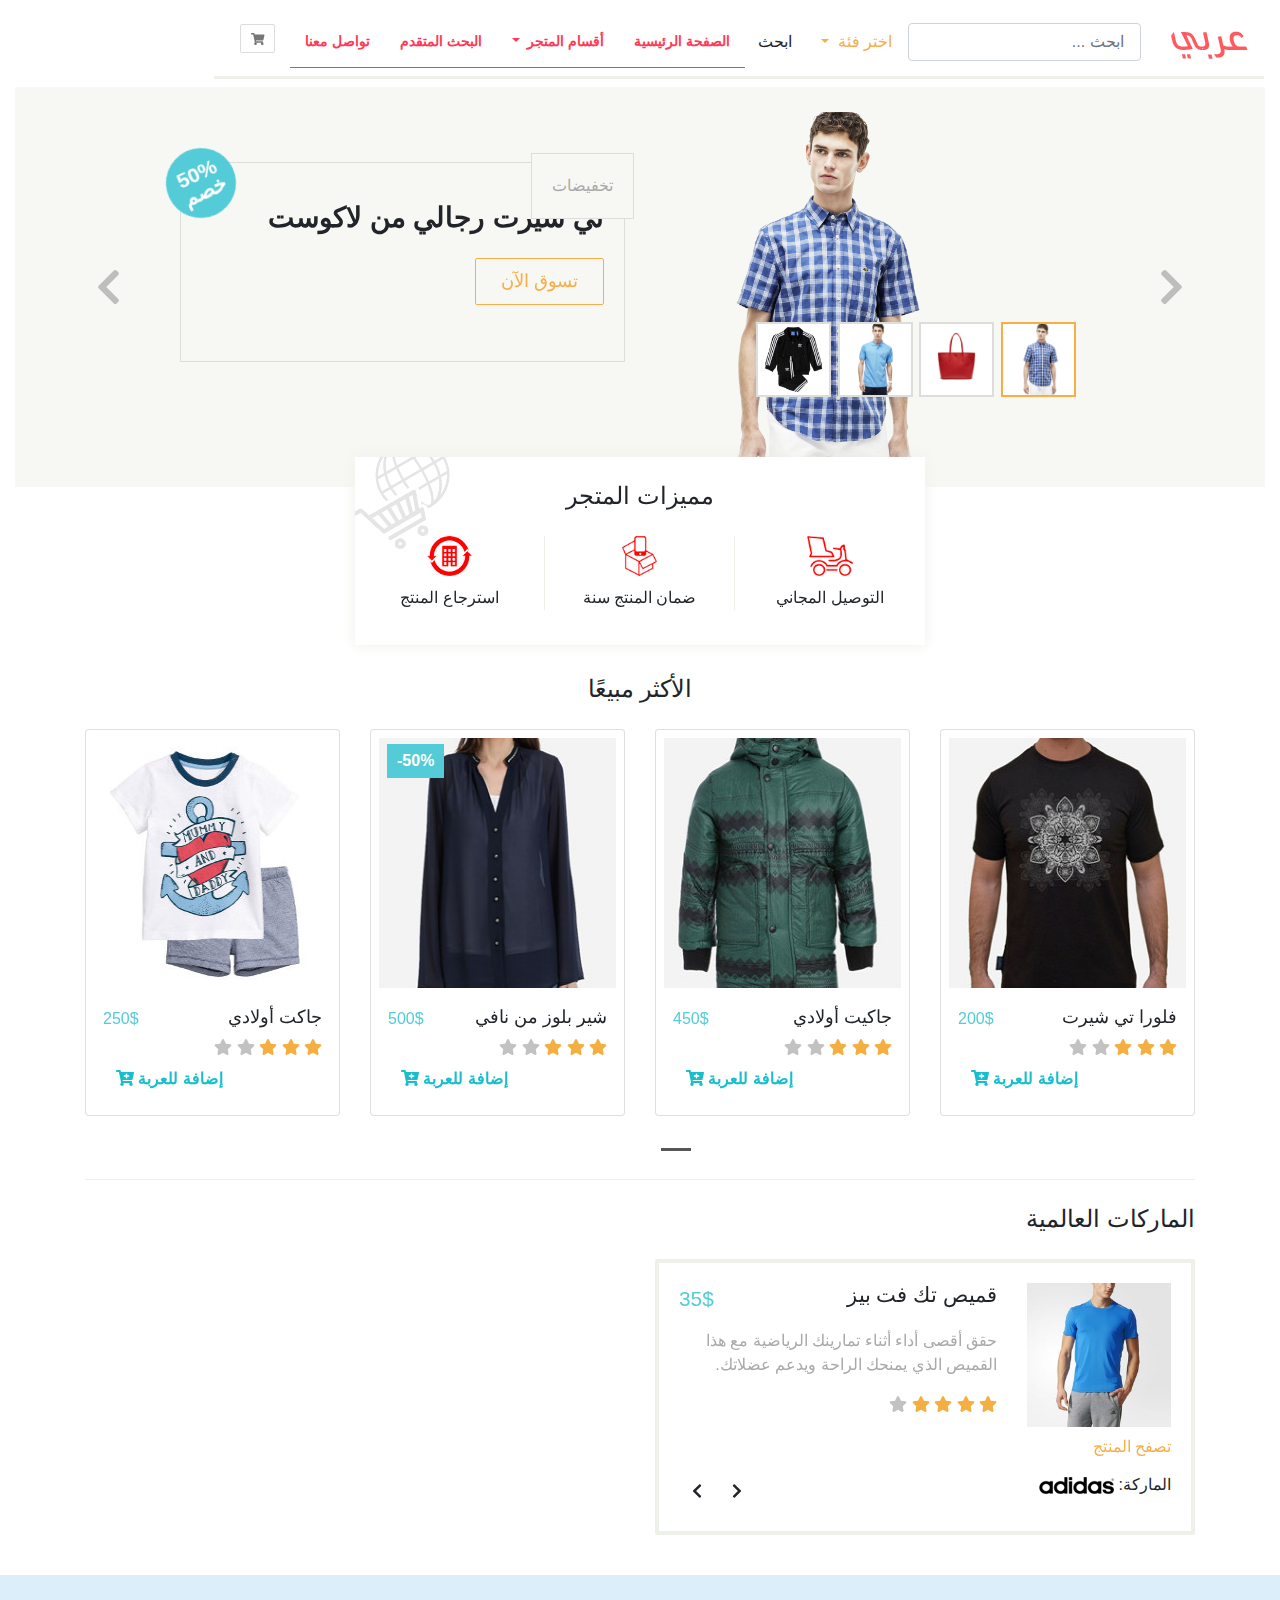
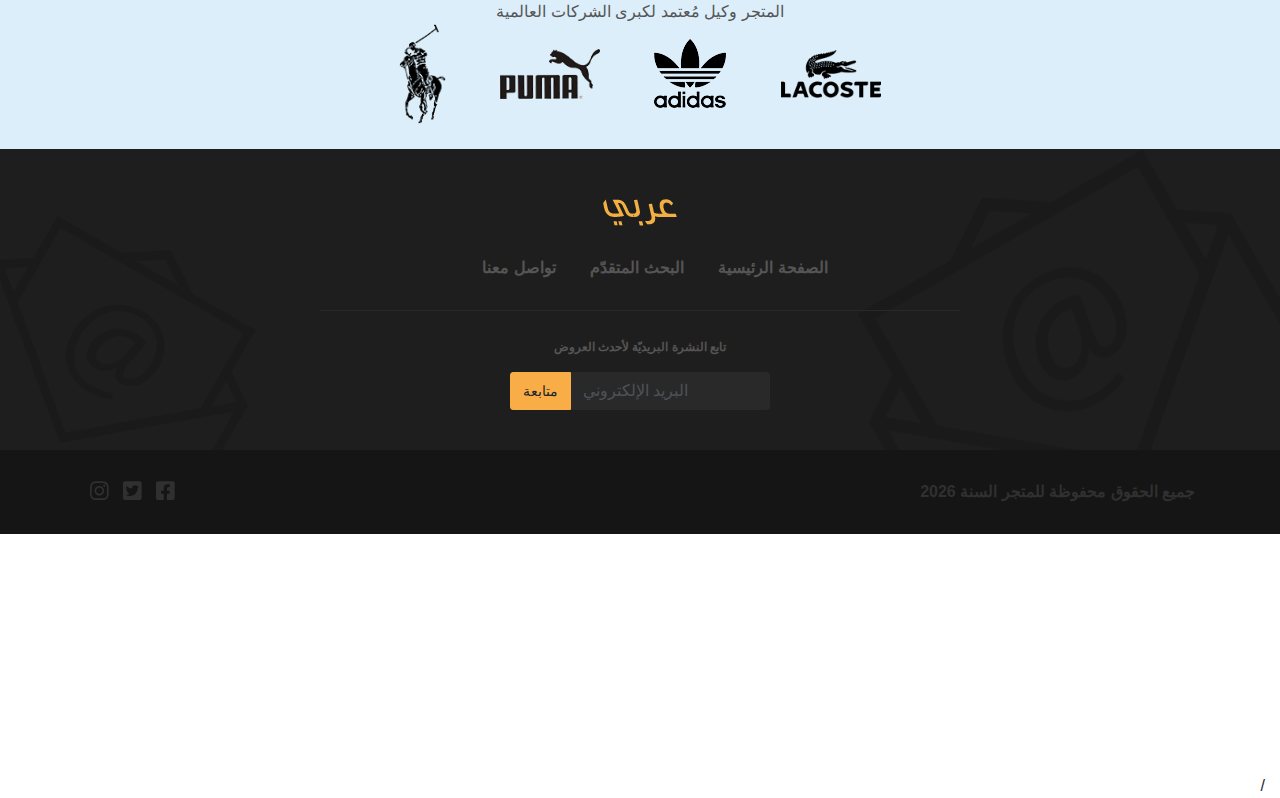
==== index.html @ b1d49c42 "first commit" ====
<!DOCTYPE html>
<html lang="ar" dir="rtl">

<head>
    <meta charset="UTF-8">
    <meta http-equiv="X-UA-Compatible" content="IE=edge">
    <meta name="viewport" content="width=device-width, initial-scale=1.0">
    <title> متجر عربي </title>

    <script type="text/html" rc="{require('index.js')}">
    </script>
<link href="css/style.css" rel="stylesheet"></head>

<body>

    <div class="container-fluid">
        <!--الشريط العلوي-->
        <div class="row">
            <div class="navbar">
                <nav class="navbar custom-navbar navbar-expand-lg ">
                    <div class="container">
                        <div class="navbar-header">
                            <button class="navbar-toggler btn btn-icon collapsed" data-toggle="collapse" data-target="#navbar-collapsed-menu">
                                 <i class=" fas fa-bars"></i>
                            </button>

                            <a href="./checkout.html" class="navbar-toggler btn btn-icon">
                                <i class="fas fa-shopping-cart"></i>
                            </a>

                            <a href="." class="navbar-brand">
                                <img src="images/logo.png" alt=" متجر عربي">
                            </a>
                        </div>

                        <form class="form-inline">
                            <input type="search" class="form-control custom-form-control" placeholder=" ابحث ... ">
                            <div class="dropdown categories">
                                <a href="# " class="nav-link dropdown-toggle custom-btn" id="navbarDropdown" role="button" data-toggle="dropdown" aria-expanded="false">
                             اختر فئة 
                            </a>
                                <ul class="dropdown-menu custom-dropdown-menu dropdown-menu-right">
                                    <li>
                                        <div class="checkbox">
                                            <label>
                                         <input  type="checkbox" class="search-category" value="men">
                                         رجالي 
                                        </label>
                                        </div>
                                    </li>

                                    <li>
                                        <div class="checkbox">
                                            <label>
                                         <input  type="checkbox" class="search-category" value="women">
                                         نسائي
                                        </label>
                                        </div>
                                    </li>

                                    <li>
                                        <div class="checkbox">
                                            <label>
                                         <input  type="checkbox" class="search-category" value="kids">
                                         أطفال 
                                        </label>
                                        </div>
                                    </li>

                                </ul>
                            </div>

                            <button type="submit" class="btn">
                               ابحث 
                            </button>

                        </form>

                        <div class="collapse navbar-collapse" id="navbar-collapsed-menu">
                            <ul class="navbar-nav mr-auto">
                                <li class="nav-item active">
                                    <a href="#" class="nav-link">الصفحة الرئيسية</a>
                                </li>

                                <li class="nav-item dropdown  dropdown-menu-right">
                                    <a href="#" class="nav-link dropdown-toggle" id="navbarDropdown" role="button" data-toggle="dropdown" aria-expanded="false">أقسام المتجر </a>

                                    <ul class="dropdown-menu custom-dropdown-menu dropdown-menu-right">
                                        <li>
                                            <a href="#" class="dropdown-item">رجالي</a>
                                        </li>
                                        <li>
                                            <a href="#" class="dropdown-item">نسائي</a>
                                        </li>
                                        <li>
                                            <a href="#" class="dropdown-item">أطفال</a>
                                        </li>
                                    </ul>

                                </li>

                                <li class="nav-item">
                                    <a href="search.html" class="nav-link"> البحث المتقدم</a>
                                </li>

                                <li class="nav-item">
                                    <a href="contact.html" class="nav-link"> تواصل معنا</a>
                                </li>

                                <li class="d-none d-lg-block">
                                    <a href="checkout.html" id="btn-shoppingcart" class="btn custom-btn btn-icon" title="عربة الشراء" data-toggle="tooltip" data-placement="bottom">
                                        <i class="fas fa-shopping-cart"></i>
                                    </a>
                                </li>

                            </ul>
                        </div>

                    </div>
                </nav>
            </div>
        </div>
        <!--  نهاية الشريط العلوي-->

        <!--المنتجات المميزة -->
        <div class="row">
            <div class="div col-12">
                <!--الصور المتبدلة-->
                <div id="carousel-featured" class="carousel slide" data-ride="carousel">
                    <div class="carousel-inner">
                        <div class="carousel-item active">
                            <div class="container">
                                <div class="row">
                                    <div class="col-12 col-md-4 offset-lg-2 text-center">
                                        <img src="images/lacoste_1.png" alt="تي شيرت رجالي من لاكوست">
                                    </div>

                                    <div class="col-12 col-lg-5  col-md-8">
                                        <div class="product-details">

                                            <div class="sale large">
                                                50%
                                                <span>خصم</span>
                                            </div>

                                            <div class="product-category"> تخفيضات </div>
                                            <h1> تي شيرت رجالي من لاكوست </h1>
                                            <a href="product.html" class="btn btn-lg custom-btn-primary"> تسوق الآن</a>
                                        </div>
                                    </div>

                                </div>
                            </div>
                        </div>

                        <div class="carousel-item">
                            <div class="container">
                                <div class="row">
                                    <div class="col-12 col-md-4 offset-lg-2 text-center">
                                        <img src="images/lacoste_2.png" alt="حقيبة شانتاكو نسائية">
                                    </div>

                                    <div class=" col-12 col-lg-5  col-md-8">
                                        <div class="product-details ">

                                            <div class="sale large">
                                                50%
                                                <span>خصم</span>
                                            </div>

                                            <div class="product-category "> نسائية </div>
                                            <h1> حقيبة شانتاكو نسائية </h1>
                                            <a href="product.html" class="btn btn-lg custom-btn-primary"> تسوق الآن</a>
                                        </div>
                                    </div>
                                </div>
                            </div>

                        </div>

                        <div class="carousel-item">
                            <div class="container">
                                <div class="row">
                                    <div class="col-12 col-md-4 offset-lg-2 text-center">
                                        <img src="images/lacoste_3.png" alt="تي شيرت بولو ">
                                    </div>

                                    <div class=" col-12 col-lg-5 col-md-8">
                                        <div class="product-details ">

                                            <div class="sale large">
                                                50%
                                                <span>خصم</span>
                                            </div>

                                            <div class="product-category "> الأكثر مبيعاً</div>
                                            <h1>تي شيرت بولو</h1>
                                            <a href="product.html" class="btn btn-lg custom-btn-primary"> تسوق الآن</a>
                                        </div>
                                    </div>
                                </div>
                            </div>
                        </div>

                        <div class="carousel-item">
                            <div class="container ">
                                <div class="row ">
                                    <div class="col-12 col-md-4 offset-lg-2 text-center ">
                                        <img src="images/adidas_3.png " alt="بدلة فايريرد الرياضية ">
                                    </div>

                                    <div class=" col-12 col-lg-5 col-md-8">
                                        <div class="product-details ">

                                            <div class="sale large">
                                                50%
                                                <span>خصم</span>
                                            </div>

                                            <div class="product-category "> أطفال</div>
                                            <h1>بدلة فايريرد الرياضية</h1>
                                            <a href="product.html" class="btn btn-lg custom-btn-primary "> تسوق الآن</a>
                                        </div>
                                    </div>
                                </div>
                            </div>
                        </div>

                    </div>
                    <!--الصور المصغرة -->
                    <div class=" carousel-indicators  custom-carousel-indicators-primary d-none d-md-block">
                        <img src="images/lacoste_1.png" alt="تي شيرت رجالي من لاكوست" data-target="#carousel-featured" data-slide-to="0" class="active">
                        <img src="images/lacoste_2.png" alt="حقيبة شانتاكو نسائية" data-target="#carousel-featured" data-slide-to="1">
                        <img src="images/lacoste_3.png" alt="تي شيرت رجالي من بولو" data-target="#carousel-featured" data-slide-to="2">
                        <img src="images/adidas_3.png" alt="بدلة فايربرد الرياضية" data-target="#carousel-featured" data-slide-to="3">
                    </div>
                    <!--نهاية الصور المصغرة-->

                    <!-- سهمي التنقل  -->
                    <a href="#carousel-featured" class="carousel-control-prev custom-carousel-control" data-slide="prev">
                        <i class="fa fa-chevron-right fa-2x"></i>
                    </a>

                    <a href="#carousel-featured" class="carousel-control-next custom-carousel-control" data-slide="next">
                        <i class="fa fa-chevron-left fa-2x"></i>
                    </a>
                    <!-- نهاية سهمي التنقل -->

                </div>
                <!-- نهاية الصور المتبدلة-->

            </div>
        </div>
        <!-- نهاية المنتجات المميزة -->

        <!-- مميزات المتجر -->
        <div class="container">
            <div class="row">
                <div id="store-features" class="col-12 col-md-8 offset-md-2 col-lg-6 offset-lg-3">
                    <h3 class="text-center custom-heading">
                        مميزات المتجر
                    </h3>

                    <div class="row">
                        <div class="col-4 text-center feature">
                            <img src="images/feature_1.png" alt="التوصيل المجانيّ">
                            <div>التوصيل المجاني</div>
                        </div>

                        <div class="col-4 text-center feature">
                            <img src="images/feature_2.png" alt="ضمان المنتج سنة">
                            <div>ضمان المنتج سنة</div>
                        </div>

                        <div class="col-4 text-center feature">
                            <img src="images/feature_3.png" alt="استرجاع المنتج">
                            <div>استرجاع المنتج</div>
                        </div>

                    </div>
                </div>
            </div>
        </div>
        <!-- نهاية مميزات المتجر -->

        <!--المنتجات الأكثر مبيعاً-->

        <div class="row">
            <div class="container">
                <h3 class="text-center custom-heading">
                    الأكثر مبيعًا
                </h3>

                <div id="carousel-most-sold" class="carousel slide d-none d-md-block" data-ride="carousel">
                    <div class="carousel-inner">

                        <div class="carousel-item active">
                            <div class="row">
                                <div class="col-lg-3  col-md-4">
                                    <div class="card custom-thumbnail">

                                        <div class="overlay">
                                            <button class="btn btn-secondary add-to-cart-btn">
                                                    إضافة للعربة
                                                    <i class="fas fa-cart-plus"></i>
                                                </button>
                                        </div>

                                        <img src="images/most_sold_2.jpg" height="300" width="200" alt="فلورا تي شيرت">
                                        <div class="card-body">
                                            <div class="clearfix">
                                                <h4 class="float-right"> فلورا تي شيرت</h4>
                                                <div class="price float-left ">
                                                    200$
                                                </div>
                                            </div>

                                            <div class="rating ">
                                                <i class="fas fa-star active"></i>
                                                <i class="fas fa-star active"></i>
                                                <i class="fas fa-star active"></i>
                                                <i class="fas fa-star"></i>
                                                <i class="fas fa-star"></i>
                                            </div>

                                            <div class="clearfix">
                                                <button class="float-left btn btn-default custom-btn add-to-cart-btn  d-none  d-lg-block">
                                                        إضافة للعربة
                                                        <i class="fas fa-cart-plus"></i>
                                                    </button>
                                            </div>

                                        </div>
                                    </div>
                                </div>

                                <div class="col-lg-3 col-md-4">
                                    <div class="card custom-thumbnail">

                                        <div class="overlay">
                                            <button class="btn btn-secondary add-to-cart-btn">
                                                    إضافة للعربة
                                                    <i class="fas fa-cart-plus"></i>
                                                </button>
                                        </div>

                                        <img src="images/most_sold_3.jpg" height="300" width="200" alt="جاكيت أولادي">
                                        <div class="card-body">
                                            <div class="clearfix">
                                                <h4 class="float-right">جاكيت أولادي </h4>
                                                <div class=" price float-left ">
                                                    450$
                                                </div>
                                            </div>

                                            <div class="rating ">
                                                <i class="fas fa-star active "></i>
                                                <i class="fas fa-star active "></i>
                                                <i class="fas fa-star active "></i>
                                                <i class="fas fa-star "></i>
                                                <i class="fas fa-star "></i>
                                            </div>

                                            <div class="clearfix">
                                                <button class="float-left btn btn-default custom-btn add-to-cart-btn  d-none  d-lg-block">
                                                        إضافة للعربة
                                                        <i class="fas fa-cart-plus"></i>
                                                    </button>
                                            </div>

                                        </div>
                                    </div>
                                </div>

                                <div class="col-lg-3 col-md-4 ">
                                    <div class="card custom-thumbnail">

                                        <div class="sale">50%</div>

                                        <div class="overlay">
                                            <button class="btn btn-secondary add-to-cart-btn">
                                                    إضافة للعربة
                                                    <i class="fas fa-cart-plus"></i>
                                                </button>
                                        </div>

                                        <img src="images/most_sold_1.jpg " height="300 " width="200 " alt="شير بلوز من نافي ">
                                        <div class="card-body ">
                                            <div class="clearfix">
                                                <h4 class="float-right">شير بلوز من نافي </h4>
                                                <div class="price float-left">
                                                    500$
                                                </div>
                                            </div>


                                            <div class="rating ">
                                                <i class="fas fa-star active "></i>
                                                <i class="fas fa-star active "></i>
                                                <i class="fas fa-star active "></i>
                                                <i class="fas fa-star "></i>
                                                <i class="fas fa-star "></i>
                                            </div>

                                            <div class="clearfix">
                                                <button class="float-left btn btn-default custom-btn add-to-cart-btn  d-none  d-lg-block">
                                                        إضافة للعربة
                                                        <i class="fas fa-cart-plus"></i>
                                                    </button>
                                            </div>

                                        </div>
                                    </div>
                                </div>

                                <div class="col-lg-3  col-md-4 d-none d-lg-block">
                                    <div class="card custom-thumbnail">

                                        <div class="overlay">
                                            <button class="btn btn-secondary add-to-cart-btn">
                                                    إضافة للعربة
                                                    <i class="fas fa-cart-plus"></i>
                                                </button>
                                        </div>

                                        <img src="images/hm_3.jpg " height="300 " width="200 " alt="جاكت أولادي ">
                                        <div class="card-body ">
                                            <div class="clearfix">
                                                <h4 class="float-right">جاكت أولادي </h4>
                                                <div class="price float-left">
                                                    250$
                                                </div>
                                            </div>

                                            <div class="rating ">
                                                <i class="fas fa-star active "></i>
                                                <i class="fas fa-star active "></i>
                                                <i class="fas fa-star active "></i>
                                                <i class="fas fa-star "></i>
                                                <i class="fas fa-star "></i>
                                            </div>

                                            <div class="clearfix">
                                                <button class="float-left btn btn-default custom-btn add-to-cart-btn  d-none  d-lg-block">
                                                        إضافة للعربة
                                                        <i class="fas fa-cart-plus"></i>
                                                    </button>
                                            </div>

                                        </div>
                                    </div>
                                </div>

                            </div>
                        </div>

                        <div class="carousel-item ">
                            <div class="row ">
                                <div class="col-lg-3 col-md-4 ">
                                    <div class="card custom-thumbnail">

                                        <div class="overlay">
                                            <button class="btn btn-secondary add-to-cart-btn">
                                                    إضافة للعربة
                                                    <i class="fas fa-cart-plus"></i>
                                                </button>
                                        </div>

                                        <img src="images/adidas_4.jpg " height="300 " width="200 " alt="فلورا تي شيرت ">
                                        <div class="card-body ">
                                            <div class="clearfix">
                                                <h4> فلورا تي شيرت</h4>
                                                <div class="price ">
                                                    200$
                                                </div>
                                            </div>

                                            <div class="rating ">
                                                <i class="fas fa-star active "></i>
                                                <i class="fas fa-star active "></i>
                                                <i class="fas fa-star active "></i>
                                                <i class="fas fa-star "></i>
                                                <i class="fas fa-star "></i>
                                            </div>

                                            <div class="clearfix">
                                                <button class="float-left btn btn-default custom-btn add-to-cart-btn  d-none  d-lg-block">
                                                        إضافة للعربة
                                                        <i class="fas fa-cart-plus"></i>
                                                    </button>
                                            </div>

                                        </div>
                                    </div>
                                </div>

                                <div class="col-lg-3 col-md-4">
                                    <div class="card custom-thumbnail">

                                        <div class="overlay">
                                            <button class="btn btn-secondary add-to-cart-btn">
                                                    إضافة للعربة
                                                    <i class="fas fa-cart-plus"></i>
                                                </button>
                                        </div>

                                        <img src="images/lacoste_1.jpg " height="300 " width="200 " alt="جاكيت أولادي ">
                                        <div class="card-body ">
                                            <div class="clearfix">
                                                <h4>جاكيت أولادي </h4>
                                                <div class="price ">
                                                    450$
                                                </div>
                                            </div>


                                            <div class="rating ">
                                                <i class="fas fa-star active "></i>
                                                <i class="fas fa-star active "></i>
                                                <i class="fas fa-star active "></i>
                                                <i class="fas fa-star "></i>
                                                <i class="fas fa-star "></i>
                                            </div>

                                            <div class="clearfix">
                                                <button class="float-left btn btn-default custom-btn add-to-cart-btn  d-none  d-lg-block">
                                                        إضافة للعربة
                                                        <i class="fas fa-cart-plus"></i>
                                                    </button>
                                            </div>

                                        </div>
                                    </div>
                                </div>

                                <div class="col-lg-3 col-md-4">
                                    <div class="card custom-thumbnail">

                                        <div class="overlay">
                                            <button class="btn btn-secondary add-to-cart-btn">
                                                    إضافة للعربة
                                                    <i class="fas fa-cart-plus"></i>
                                                </button>
                                        </div>

                                        <img src="images/hm_2.jpg " height="300 " width="200 " alt="شير بلوز من نافي ">
                                        <div class="card-body ">
                                            <div class="clearfix">
                                                <h4>شير بلوز من نافي </h4>
                                                <div class="price ">
                                                    500$
                                                </div>
                                            </div>


                                            <div class="rating ">
                                                <i class="fas fa-star active "></i>
                                                <i class="fas fa-star active "></i>
                                                <i class="fas fa-star active "></i>
                                                <i class="fas fa-star "></i>
                                                <i class="fas fa-star "></i>
                                            </div>

                                            <div class="clearfix">
                                                <button class="float-left btn btn-default custom-btn add-to-cart-btn  d-none  d-lg-block">
                                                        إضافة للعربة
                                                        <i class="fas fa-cart-plus"></i>
                                                    </button>
                                            </div>

                                        </div>
                                    </div>
                                </div>

                                <div class="col-lg-3  col-md-4 d-none d-noned d-lg-block">
                                    <div class="card custom-thumbnail">

                                        <div class="overlay">
                                            <button class="btn btn-secondary add-to-cart-btn">
                                                    إضافة للعربة
                                                    <i class="fas fa-cart-plus"></i>
                                                </button>
                                        </div>

                                        <img src="images/hm_3.jpg " height="300 " width="200 " alt="جاكت أولادي ">
                                        <div class="card-body ">
                                            <div class="clearfix">
                                                <h4>جاكت أولادي </h4>
                                                <div class="price ">
                                                    250$
                                                </div>
                                            </div>


                                            <div class="rating ">
                                                <i class="fas fa-star active "></i>
                                                <i class="fas fa-star active "></i>
                                                <i class="fas fa-star active "></i>
                                                <i class="fas fa-star "></i>
                                                <i class="fas fa-star "></i>
                                            </div>

                                            <div class="clearfix">
                                                <button class="float-left btn btn-default custom-btn add-to-cart-btn  d-none  d-lg-block">
                                                        إضافة للعربة
                                                        <i class="fas fa-cart-plus"></i>
                                                    </button>
                                            </div>

                                        </div>
                                    </div>
                                </div>

                            </div>
                        </div>

                        <div class="carousel-item ">
                            <div class="row ">
                                <div class="col-lg-3 col-md-4">
                                    <div class="card custom-thumbnail">

                                        <div class="overlay">
                                            <button class="btn btn-secondary add-to-cart-btn">
                                                    إضافة للعربة
                                                    <i class="fas fa-cart-plus"></i>
                                                </button>
                                        </div>

                                        <img src="images/most_sold_2.jpg " height="300 " width="200 " alt="فلورا تي شيرت ">
                                        <div class="card-body ">
                                            <div class="clearfix">
                                                <h4> فلورا تي شيرت</h4>
                                                <div class="price ">
                                                    200$
                                                </div>
                                            </div>


                                            <div class="rating ">
                                                <i class="fas fa-star active "></i>
                                                <i class="fas fa-star active "></i>
                                                <i class="fas fa-star active "></i>
                                                <i class="fas fa-star "></i>
                                                <i class="fas fa-star "></i>
                                            </div>

                                            <div class="clearfix">
                                                <button class="float-left btn btn-default custom-btn add-to-cart-btn  d-none  d-lg-block">
                                                        إضافة للعربة
                                                        <i class="fas fa-cart-plus"></i>
                                                    </button>
                                            </div>

                                        </div>
                                    </div>
                                </div>

                                <div class="col-lg-3 col-md-4">
                                    <div class="card custom-thumbnail">

                                        <div class="overlay">
                                            <button class="btn btn-secondary add-to-cart-btn">
                                                    إضافة للعربة
                                                    <i class="fas fa-cart-plus"></i>
                                                </button>
                                        </div>

                                        <img src="images/adidas_2.jpg " height="300 " width="200 " alt="جاكيت أولادي ">
                                        <div class="card-body ">
                                            <div class="clearfix">
                                                <h4>جاكيت أولادي </h4>
                                                <div class="price ">
                                                    450$
                                                </div>
                                            </div>


                                            <div class="rating ">
                                                <i class="fas fa-star active "></i>
                                                <i class="fas fa-star active "></i>
                                                <i class="fas fa-star active "></i>
                                                <i class="fas fa-star "></i>
                                                <i class="fas fa-star "></i>
                                            </div>

                                            <div class="clearfix">
                                                <button class="float-left btn btn-default custom-btn add-to-cart-btn  d-none  d-lg-block">
                                                        إضافة للعربة
                                                        <i class="fas fa-cart-plus"></i>
                                                    </button>
                                            </div>

                                        </div>
                                    </div>
                                </div>

                                <div class="col-lg-3 col-md-4">
                                    <div class="card custom-thumbnail">

                                        <div class="overlay">
                                            <button class="btn btn-secondary add-to-cart-btn">
                                                    إضافة للعربة
                                                    <i class="fas fa-cart-plus"></i>
                                                </button>
                                        </div>

                                        <img src="images/most_sold_1.jpg " height="300 " width="200 " alt="شير بلوز من نافي ">
                                        <div class="card-body ">
                                            <div class="clearfix">
                                                <h4>شير بلوز من نافي </h4>
                                                <div class="price ">
                                                    500$
                                                </div>
                                            </div>


                                            <div class="rating ">
                                                <i class="fas fa-star active "></i>
                                                <i class="fas fa-star active "></i>
                                                <i class="fas fa-star active "></i>
                                                <i class="fas fa-star "></i>
                                                <i class="fas fa-star "></i>
                                            </div>

                                            <div class="clearfix">
                                                <button class="float-left btn btn-default custom-btn add-to-cart-btn  d-none  d-lg-block">
                                                        إضافة للعربة
                                                        <i class="fas fa-cart-plus"></i>
                                                    </button>
                                            </div>

                                        </div>
                                    </div>
                                </div>

                                <div class="col-lg-3 col-md-4 d-none d-lg-block">
                                    <div class="card custom-thumbnail">

                                        <div class="overlay">
                                            <button class="btn btn-secondary add-to-cart-btn">
                                                    إضافة للعربة
                                                    <i class="fas fa-cart-plus"></i>
                                                </button>
                                        </div>

                                        <img src="images/hm_3.jpg " height="300 " width="200 " alt="جاكت أولادي ">
                                        <div class="card-body ">
                                            <div class="clearfix">
                                                <h4>جاكت أولادي </h4>
                                                <div class="price ">
                                                    250$
                                                </div>
                                            </div>


                                            <div class="rating ">
                                                <i class="fas fa-star active "></i>
                                                <i class="fas fa-star active "></i>
                                                <i class="fas fa-star active "></i>
                                                <i class="fas fa-star "></i>
                                                <i class="fas fa-star "></i>
                                            </div>

                                            <div class="clearfix">
                                                <button class="float-left btn btn-default custom-btn add-to-cart-btn  d-none  d-lg-block">
                                                        إضافة للعربة
                                                        <i class="fas fa-cart-plus"></i>
                                                    </button>
                                            </div>

                                        </div>
                                    </div>
                                </div>

                            </div>
                        </div>

                    </div>

                    <ol class="carousel-indicators custom-carousel-indicators">
                        <li data-target="#carousel-most-sold " data-slide-to="0 " class="active "></li>
                        <li data-target="#carousel-most-sold " data-slide-to="1 "></li>
                        <li data-target="#carousel-most-sold " data-slide-to="2 "></li>
                    </ol>

                </div>

                <!--carousel بديلة-->
                <div id="carousel-most-sold-alternative" class="carousel slide  d-md-none d-md-none" data-ride="carousel">
                    <div class="carousel-inner">

                        <!--شريحة تحوي مُنتجًا واحدًا فقط-->
                        <div class="active carousel-item">
                            <div class="card custom-thumbnail" data-product="">
                                <div class="overlay">
                                    <button class="btn btn-default add-to-cart-btn">
                                         إضافة للعربة
                                               <i class="fas fa-cart-plus"></i>
                                          </button>
                                </div>
                                <img src="images/most_sold_2.jpg" alt="فلورا تي شيرت">
                                <div class="card-body">
                                    <div class="clearfix">
                                        <h4 class="float-left">فلورا تي شيرت</h4>
                                        <div class="price float-right">
                                            200$
                                        </div>
                                    </div>
                                    <div class="rating">
                                        <i class="fas fa-star active"></i>
                                        <i class="fas fa-star active"></i>
                                        <i class="fas fa-star active"></i>
                                        <i class="fas fa-star"></i>
                                        <i class="fas fa-star"></i>
                                    </div>
                                    <div class="clearfix">
                                        <button class="float-left btn btn-default add-to-cart-btn d-block d-lg-none">
                                                إضافة للعربة
                                              <i class="fas fa-cart-plus"></i>
                                            </button>
                                    </div>
                                </div>
                            </div>
                        </div>
                        <!--نهاية شريحة تحوي مُنتجًا واحدًا فقط-->

                        <!--شريحة تحوي مُنتجًا واحدًا فقط-->
                        <div class="carousel-item">
                            <div class="card custom-thumbnail" data-product="">
                                <div class="overlay">
                                    <button class="btn btn-default add-to-cart-btn">
                                         إضافة للعربة
                                          <i class="fas fa-cart-plus"></i>
                                        </button>
                                </div>
                                <img src="images/most_sold_1.jpg" alt="شير بلوز من نافي">
                                <div class="card-body">
                                    <div class="clearfix">
                                        <h4 class="float-left">شير بلوز من نافي</h4>
                                        <div class="price float-right">
                                            500$
                                        </div>
                                    </div>
                                    <div class="rating">
                                        <i class="fas fa-star active"></i>
                                        <i class="fas fa-star active"></i>
                                        <i class="fas fa-star active"></i>
                                        <i class="fas fa-star"></i>
                                        <i class="fas fa-star"></i>
                                    </div>
                                    <div class="clearfix">
                                        <button class="float-left btn btn-default add-to-cart-btn d-block d-lg-none">
                                               إضافة للعربة
                                               <i class="fas fa-cart-plus"></i>
                                            </button>
                                    </div>
                                </div>
                            </div>
                        </div>
                        <!--نهاية شريحة تحوي مُنتجًا واحدًا فقط-->

                        <!--شريحة تحوي مُنتجًا واحدًا فقط-->
                        <div class="carousel-item">
                            <div class="card custom-thumbnail" data-product="">
                                <div class="sale">50%</div>
                                <div class="overlay">
                                    <button class="btn btn-default add-to-cart-btn">
                                         إضافة للعربة
                                          <i class="fas fa-cart-plus"></i>
                                        </button>
                                </div>
                                <img src="images/most_sold_3.jpg" alt="جاكت أولادي">
                                <div class="card-body">
                                    <div class="clearfix">
                                        <h4 class="float-right">جاكت أولادي</h4>
                                        <div class="price float-left">
                                            450$
                                        </div>
                                    </div>
                                    <div class="rating">
                                        <i class="fas fa-star active"></i>
                                        <i class="fas fa-star active"></i>
                                        <i class="fas fa-star active"></i>
                                        <i class="fas fa-star"></i>
                                        <i class="fas fa-star"></i>
                                    </div>
                                    <div class="clearfix">
                                        <button class="float-left btn btn-default add-to-cart-btn d-block d-lg-none">
                                               إضافة للعربة
                                                <i class="fas fa-cart-plus"></i>
                                            </button>
                                    </div>
                                </div>
                            </div>
                        </div>
                        <!--نهاية شريحة تحوي مُنتجًا واحدًا فقط-->

                        <!--شريحة تحوي مُنتجًا واحدًا فقط-->
                        <div class="carousel-item">
                            <div class="card custom-thumbnail" data-product="">
                                <div class="overlay">
                                    <button class="btn btn-default add-to-cart-btn">
                                         إضافة للعربة
                                         <i class="fas fa-cart-plus"></i>
                                        </button>
                                </div>
                                <img src="images/hm_3.jpg" alt="طقم للصغار">
                                <div class="card-body">
                                    <div class="clearfix">
                                        <h4 class="float-right">طقم للصغار</h4>
                                        <div class="price float-left">
                                            25$
                                        </div>
                                    </div>
                                    <div class="rating">
                                        <i class="fas fa-star active"></i>
                                        <i class="fas fa-star active"></i>
                                        <i class="fas fa-star active"></i>
                                        <i class="fas fa-star"></i>
                                        <i class="fas fa-star"></i>
                                    </div>
                                    <div class="clearfix">
                                        <button class="float-left btn btn-default add-to-cart-btn d-block d-lg-none">
                                              إضافة للعربة
                                              <i class="fas fa-cart-plus"></i>
                                            </button>
                                    </div>
                                </div>
                            </div>
                        </div>
                        <!--نهاية شريحة تحوي مُنتجًا واحدًا فقط-->

                        <!--شريحة تحوي مُنتجًا واحدًا فقط-->
                        <div class="carousel-item">
                            <div class="card custom-thumbnail" data-product="">
                                <div class="overlay">
                                    <button class="btn btn-default add-to-cart-btn">
                                             إضافة للعربة
                                          <i class="fas fa-cart-plus"></i>
                                         </button>
                                </div>
                                <img src="images/adidas_4.jpg" alt="تيشيرت ألتيميت">
                                <div class="card-body">
                                    <div class="clearfix">
                                        <h4 class="float-right">تيشيرت ألتيميت</h4>
                                        <div class="price float-left">
                                            200$
                                        </div>
                                    </div>
                                    <div class="rating">
                                        <i class="fas fa-star active"></i>
                                        <i class="fas fa-star active"></i>
                                        <i class="fas fa-star active"></i>
                                        <i class="fas fa-star"></i>
                                        <i class="fas fa-star"></i>
                                    </div>
                                    <div class="clearfix">
                                        <button class="float-left btn btn-default add-to-cart-btn d-block d-lg-none">
                                                إضافة للعربة
                                               <i class="fas fa-cart-plus"></i>
                                            </button>
                                    </div>
                                </div>
                            </div>
                        </div>
                        <!--نهاية شريحة تحوي مُنتجًا واحدًا فقط-->

                        <!--شريحة تحوي مُنتجًا واحدًا فقط-->
                        <div class="carousel-item">
                            <div class="card custom-thumbnail" data-product="">
                                <div class="overlay">
                                    <button class="btn btn-default add-to-cart-btn">
                                         إضافة للعربة
                                           <i class="fas fa-cart-plus"></i>
                                        </button>
                                </div>
                                <img src="images/lacoste_1.jpg" alt="تي شيرت رجالي">
                                <div class="card-body">
                                    <div class="clearfix">
                                        <h4 class="float-right">تي شيرت رجالي</h4>
                                        <div class="price float-left">
                                            50$
                                        </div>
                                    </div>
                                    <div class="rating ">
                                        <i class="fas fa-star active"></i>
                                        <i class="fas fa-star active"></i>
                                        <i class="fas fa-star active"></i>
                                        <i class="fas fa-star"></i>
                                        <i class="fas fa-star"></i>
                                    </div>
                                    <div class="clearfix">
                                        <button class="float-left btn btn-default add-to-cart-btn d-block d-lg-none">
                                                إضافة للعربة
                                              <i class="fas fa-cart-plus"></i>
                                            </button>
                                    </div>
                                </div>
                            </div>
                        </div>
                        <!--نهاية شريحة تحوي مُنتجًا واحدًا فقط-->

                        <!--شريحة تحوي مُنتجًا واحدًا فقط-->
                        <div class="carousel-item">
                            <div class="card custom-thumbnail" data-product="">
                                <div class="overlay">
                                    <button class="btn btn-default add-to-cart-btn">
                                          إضافة للعربة
                                         <i class="fas fa-cart-plus"></i>
                                        </button>
                                </div>
                                <img src="images/hm_2.jpg" alt="ثوب بناتي مرقش">
                                <div class="card-body">
                                    <div class="clearfix">
                                        <h4 class="float-right">ثوب بناتي مرقش</h4>
                                        <div class="price float-left">
                                            20$
                                        </div>
                                    </div>
                                    <div class="rating ">
                                        <i class="fas fa-star active"></i>
                                        <i class="fas fa-star active"></i>
                                        <i class="fas fa-star active"></i>
                                        <i class="fas fa-star"></i>
                                        <i class="fas fa-star"></i>
                                    </div>
                                    <div class="clearfix">
                                        <button class="float-left btn btn-default add-to-cart-btn d-block d-lg-none">
                                                   إضافة للعربة
                                                 <i class="fas fa-cart-plus"></i>
                                             </button>
                                    </div>
                                </div>
                            </div>
                        </div>
                        <!--نهاية شريحة تحوي مُنتجًا واحدًا فقط-->



                    </div>
                </div>
                <!-- نهاية carousel بديلة -->

                <!--مؤشرات carousel البديلة-->
                <div class="col-12 d-md-none text-center">
                    <button class="btn custom-arrow-btn" data-target="#carousel-most-sold-alternative" data-slide="prev">
                            <i class="fas fa-chevron-right"></i>
                        </button>
                    <button class="btn custom-arrow-btn" data-target="#carousel-most-sold-alternative" data-slide="next">
                          <i class="fas fa-chevron-left"></i>
                        </button>
                </div>
                <!--نهاية مؤشرات carousel البديلة-->

            </div>
        </div>
        <!-- نهاية المنتجات الأكثر مبيعاً-->

        <!--الماركات العالمية -->
        <div id="row-brands">
            <div class="container">
                <h3 class="custom-heading">
                    الماركات العالمية
                </h3>

                <div class="row">
                    <!-- منتجات الشركة -->
                    <div class="col-12 col-md-6 brand-products ">
                        <div class="custom-panel">
                            <div id="carousel-brand-adidas" class="carousel slide" data-slide="carousel">
                                <div class="carousel-inner">

                                    <div class="carousel-item active">
                                        <div class="row">
                                            <div class="col-lg-4">
                                                <img src="images/adidas_1.jpg" alt="قميص تك فت بيز" class="product-image">
                                                <a href="product.html" class="btn-custom-primary  btn-block d-none d-lg-block">
                                                        تصفح المنتج
                                                    </a>
                                            </div>

                                            <div class="col-lg-8 product-details">
                                                <div class="clearfix">
                                                    <div class="float-right">
                                                        <h4>قميص تك فت بيز</h4>
                                                    </div>
                                                    <div class="float-left price">
                                                        35$
                                                    </div>
                                                </div>
                                                <p class="custom-text-muted">
                                                    حقق أقصى أداء أثناء تمارينك الرياضية مع هذا القميص الذي يمنحك الراحة ويدعم عضلاتك.
                                                </p>

                                                <div class="rating">
                                                    <i class="fas fa-star active"></i>
                                                    <i class="fas fa-star active"></i>
                                                    <i class="fas fa-star active"></i>
                                                    <i class="fas fa-star active"></i>
                                                    <i class="fas fa-star"></i>
                                                </div>

                                            </div>

                                            <div class="col-12 d-lg-none">
                                                <a href="product.html" class="btn  custom-btn-primary btn-block">تصفح المنتج</a>
                                            </div>

                                        </div>
                                    </div>


                                    <div class="carousel-item">
                                        <div class="row">
                                            <div class="col-lg-4">
                                                <img src="images/adidas_2.jpg" alt="حذاء بيور بوست الرياضي" class="product-image">
                                                <a href="product.html" class="btn  custom-btn-primary btn-block d-none d-lg-block">
                                                      تصفح المنتج
                                                    </a>
                                            </div>

                                            <div class="col-lg-8 product-details">
                                                <div class="clearfix">
                                                    <div class="float-right">
                                                        <h4>حذاء بيور بوست الرياضي </h4>
                                                    </div>
                                                    <div class="price float-left ">
                                                        150$
                                                    </div>
                                                </div>
                                                <p class="custom-text-muted">
                                                    ا جرب شعور الخفة واجرِ بأقصى سرعة مع حذاء بيور بوست الرياضي من Adidas.
                                                </p>

                                                <div class="rating">
                                                    <i class="fas fa-star active"></i>
                                                    <i class="fas fa-star active"></i>
                                                    <i class="fas fa-star active"></i>
                                                    <i class="fas fa-star active"></i>
                                                    <i class="fas fa-star"></i>
                                                </div>

                                            </div>

                                            <div class="col-12 d-lg-none">
                                                <a href="product.html" class="btn  custom-btn-primary btn-block">تصفح المنتج</a>
                                            </div>

                                        </div>

                                    </div>

                                </div>

                                <div class="brand-nav">
                                    <div class="clearfix">
                                        <div class="float-right">
                                            <div class="brand-text">
                                                الماركة:
                                            </div>
                                            <img src="images/adidas_small.png" alt="Adidas">
                                        </div>
                                        <div class="float-left">
                                            <button class="btn custom-arrow-btn" data-target="#carousel-brand-adidas" data-slide="prev">
                                                    <i class="fas fa-chevron-right"></i>
                                                </button>
                                            <button class="btn custom-arrow-btn" data-target="#carousel-brand-adidas" data-slide="next">
                                                    <i class="fas fa-chevron-left"></i>
                                                </button>
                                        </div>
                                    </div>
                                </div>

                            </div>
                        </div>
                    </div>

                    <div class="col-6 brand-products"></div>

                    <div class="col-6 brand-products"></div>

                    <div class="col-6 brand-products"></div>

                    <!--نهاية منتجات الشركة-->
                </div>
            </div>
        </div>
        <!--نهاية الماركات العالمية -->



        <!--تذييل الصفحة -->
        <div id="footer" class="row">
            <div id="brand-logos" class="col-12 text-center">
                <span>المتجر وكيل مُعتمد لكبرى الشركات العالمية</span>

                <div class="img-container">
                    <img src="images/lacoste.png" alt="Lacoste">
                    <img src="images/adidas.png" alt="Adidas">
                    <img src="images/puma.png" alt="Puma">
                    <img src="images/polo.png" alt="Polo">
                </div>

            </div>

            <div id="footer-nav" class="col-12 text-center">
                <div class="footer-logo">
                    <a href="./">
                        <img src="images/logo_footer.png" alt="عربي">
                    </a>
                </div>

                <div id="footer-nav-links" class="col-12 d-none d-md-block">
                    <a href=".">الصفحة الرئيسية</a>
                    <a href="search.html">البحث المتقدّم</a>
                    <a href="contact.html">تواصل معنا</a>
                </div>

                <div id="newsletter" class="col-md-6 offset-md-3">
                    <form>
                        <label for="footer-email">
                                    تابع النشرة البريديّة لأحدث العروض
                                </label>
                        <br>
                        <div class="input-group">
                            <input type="email" class="form-control custom-form-control" placeholder="البريد الإلكتروني" name="email" required>
                            <button type="submit" class="btn custom-btn  custom-btn-primary2">
                                            متابعة
                                        </button>
                        </div>
                    </form>
                </div>

            </div>

            <div id="footer-copyright-social" class="col-12">
                <div class="container">
                    <div class="clearfix">

                        <div id="copyright" class="float-right">
                            جميع الحقوق محفوظة للمتجر لسنة 2020
                        </div>

                        <div id="social-icons" class="float-left">
                            <a href="https://www.facebook.com">
                                <i class="fab fa-facebook-square fa-lg"></i>
                            </a>
                            <a href="https://www.twitter.com">
                                <i class="fab fa-twitter-square fa-lg"></i>
                            </a>
                            <a href="https://www.instagram.com">
                                <i class="fab fa-instagram fa-lg"></i>
                            </a>
                        </div>
                    </div>
                </div>
            </div>

        </div>
        <!--نهاية تذيل الصفحة -->

        <br><br><br><br><br><br><br><br><br><br> / </div>

    </div>
<script src="main.js"></script></body>

</html>
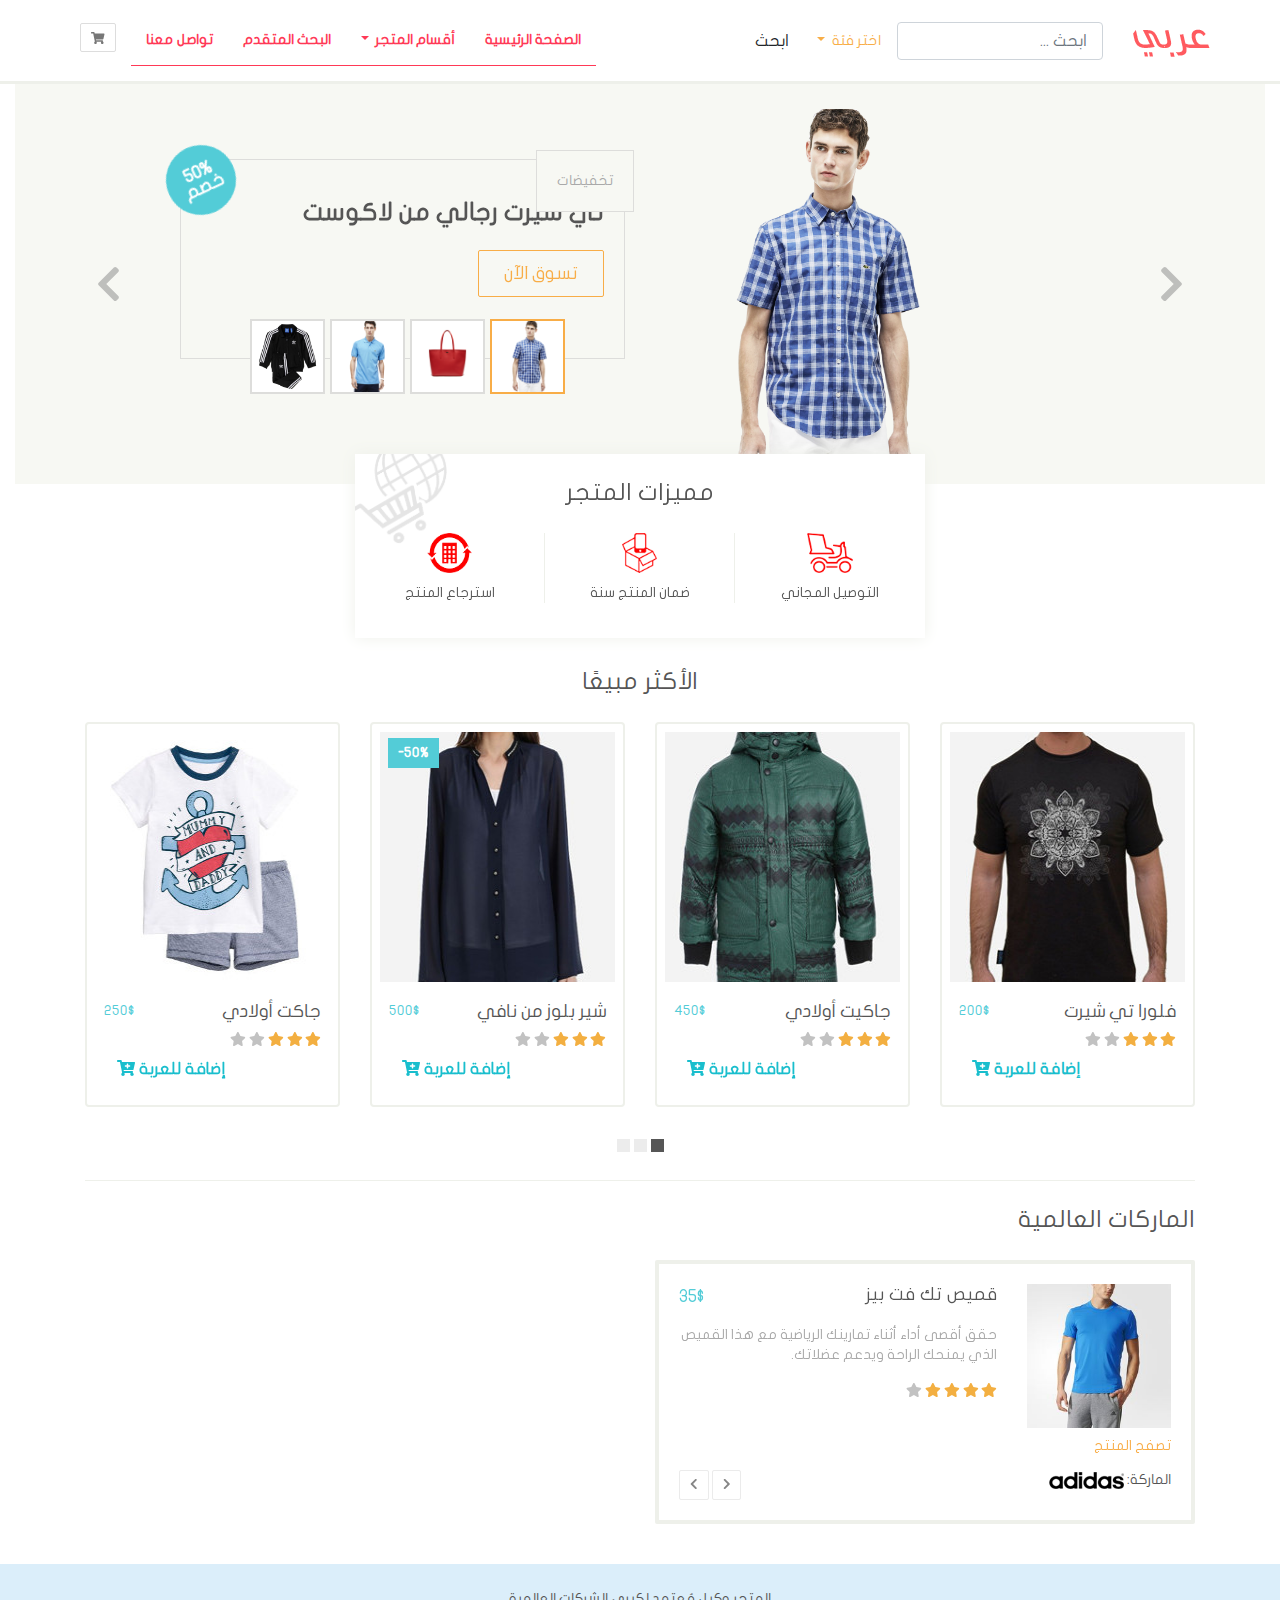
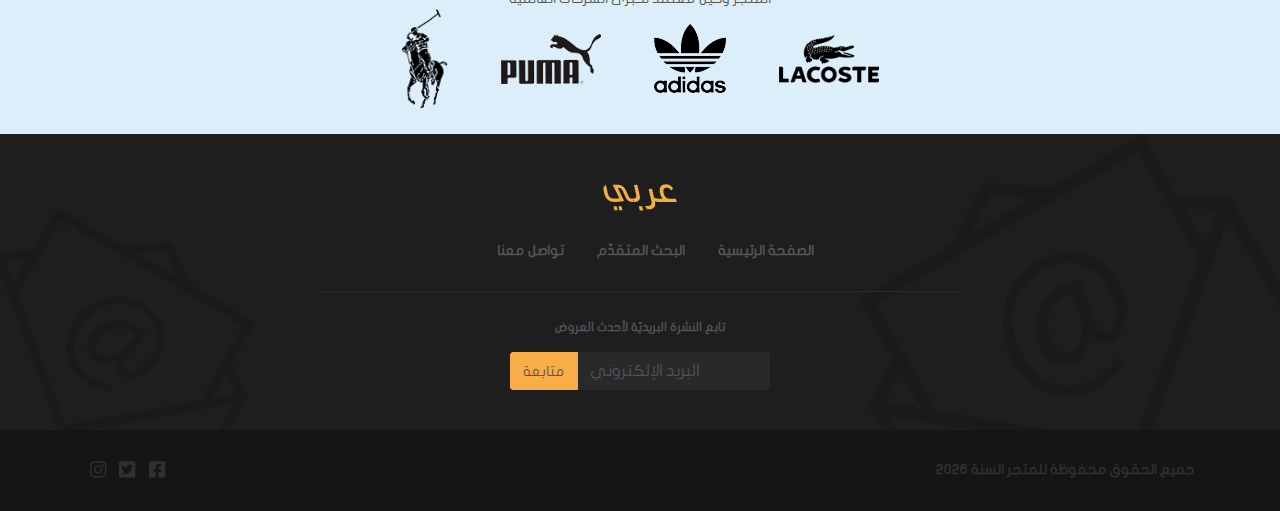
==== commit 39a33f1b: "first commit" ====
--- a/index.html
+++ b/index.html
@@ -16,109 +16,109 @@
     <div class="container-fluid">
         <!--الشريط العلوي-->
         <div class="row">
-            <div class="navbar">
-                <nav class="navbar custom-navbar navbar-expand-lg ">
-                    <div class="container">
-                        <div class="navbar-header">
-                            <button class="navbar-toggler btn btn-icon collapsed" data-toggle="collapse" data-target="#navbar-collapsed-menu">
+
+            <nav class="navbar custom-navbar navbar-expand-lg">
+                <div class="container">
+                    <div class="navbar-header">
+                        <button class="navbar-toggler btn btn-icon collapsed" data-toggle="collapse" data-target="#navbar-collapsed-menu">
                                  <i class=" fas fa-bars"></i>
                             </button>
 
-                            <a href="./checkout.html" class="navbar-toggler btn btn-icon">
-                                <i class="fas fa-shopping-cart"></i>
-                            </a>
-
-                            <a href="." class="navbar-brand">
-                                <img src="images/logo.png" alt=" متجر عربي">
-                            </a>
-                        </div>
-
-                        <form class="form-inline">
-                            <input type="search" class="form-control custom-form-control" placeholder=" ابحث ... ">
-                            <div class="dropdown categories">
-                                <a href="# " class="nav-link dropdown-toggle custom-btn" id="navbarDropdown" role="button" data-toggle="dropdown" aria-expanded="false">
+                        <a href="./checkout.html" class="navbar-toggler btn btn-icon">
+                            <i class="fas fa-shopping-cart"></i>
+                        </a>
+
+                        <a href="." class="navbar-brand">
+                            <img src="images/logo.png" alt=" متجر عربي">
+                        </a>
+                    </div>
+
+                    <form class="form-inline">
+                        <input type="search" class="form-control custom-form-control" placeholder=" ابحث ... ">
+                        <div class="dropdown categories">
+                            <a href="# " class="nav-link dropdown-toggle custom-btn" id="navbarDropdown" role="button" data-toggle="dropdown" aria-expanded="false">
                              اختر فئة 
                             </a>
-                                <ul class="dropdown-menu custom-dropdown-menu dropdown-menu-right">
-                                    <li>
-                                        <div class="checkbox">
-                                            <label>
+                            <ul class="dropdown-menu custom-dropdown-menu dropdown-menu-right">
+                                <li>
+                                    <div class="checkbox">
+                                        <label>
                                          <input  type="checkbox" class="search-category" value="men">
                                          رجالي 
                                         </label>
-                                        </div>
-                                    </li>
-
-                                    <li>
-                                        <div class="checkbox">
-                                            <label>
+                                    </div>
+                                </li>
+
+                                <li>
+                                    <div class="checkbox">
+                                        <label>
                                          <input  type="checkbox" class="search-category" value="women">
                                          نسائي
                                         </label>
-                                        </div>
-                                    </li>
-
-                                    <li>
-                                        <div class="checkbox">
-                                            <label>
+                                    </div>
+                                </li>
+
+                                <li>
+                                    <div class="checkbox">
+                                        <label>
                                          <input  type="checkbox" class="search-category" value="kids">
                                          أطفال 
                                         </label>
-                                        </div>
-                                    </li>
-
-                                </ul>
-                            </div>
-
-                            <button type="submit" class="btn">
+                                    </div>
+                                </li>
+
+                            </ul>
+                        </div>
+
+                        <button type="submit" class="btn">
                                ابحث 
                             </button>
 
-                        </form>
-
-                        <div class="collapse navbar-collapse" id="navbar-collapsed-menu">
-                            <ul class="navbar-nav mr-auto">
-                                <li class="nav-item active">
-                                    <a href="#" class="nav-link">الصفحة الرئيسية</a>
-                                </li>
-
-                                <li class="nav-item dropdown  dropdown-menu-right">
-                                    <a href="#" class="nav-link dropdown-toggle" id="navbarDropdown" role="button" data-toggle="dropdown" aria-expanded="false">أقسام المتجر </a>
-
-                                    <ul class="dropdown-menu custom-dropdown-menu dropdown-menu-right">
-                                        <li>
-                                            <a href="#" class="dropdown-item">رجالي</a>
-                                        </li>
-                                        <li>
-                                            <a href="#" class="dropdown-item">نسائي</a>
-                                        </li>
-                                        <li>
-                                            <a href="#" class="dropdown-item">أطفال</a>
-                                        </li>
-                                    </ul>
-
-                                </li>
-
-                                <li class="nav-item">
-                                    <a href="search.html" class="nav-link"> البحث المتقدم</a>
-                                </li>
-
-                                <li class="nav-item">
-                                    <a href="contact.html" class="nav-link"> تواصل معنا</a>
-                                </li>
-
-                                <li class="d-none d-lg-block">
-                                    <a href="checkout.html" id="btn-shoppingcart" class="btn custom-btn btn-icon" title="عربة الشراء" data-toggle="tooltip" data-placement="bottom">
-                                        <i class="fas fa-shopping-cart"></i>
-                                    </a>
-                                </li>
-
-                            </ul>
-                        </div>
-
+                    </form>
+
+                    <div class="collapse navbar-collapse" id="navbar-collapsed-menu">
+                        <ul class="navbar-nav mr-auto">
+                            <li class="nav-item active">
+                                <a href="#" class="nav-link">الصفحة الرئيسية</a>
+                            </li>
+
+                            <li class="nav-item dropdown  dropdown-menu-right">
+                                <a href="#" class="nav-link dropdown-toggle" id="navbarDropdown" role="button" data-toggle="dropdown" aria-expanded="false">أقسام المتجر </a>
+
+                                <ul class="dropdown-menu custom-dropdown-menu dropdown-menu-right">
+                                    <li>
+                                        <a href="#" class="dropdown-item">رجالي</a>
+                                    </li>
+                                    <li>
+                                        <a href="#" class="dropdown-item">نسائي</a>
+                                    </li>
+                                    <li>
+                                        <a href="#" class="dropdown-item">أطفال</a>
+                                    </li>
+                                </ul>
+
+                            </li>
+
+                            <li class="nav-item">
+                                <a href="search.html" class="nav-link"> البحث المتقدم</a>
+                            </li>
+
+                            <li class="nav-item">
+                                <a href="contact.html" class="nav-link"> تواصل معنا</a>
+                            </li>
+
+                            <li class="d-none d-lg-block">
+                                <a href="checkout.html" id="btn-shoppingcart" class="btn custom-btn btn-icon" title="عربة الشراء" data-toggle="tooltip" data-placement="bottom">
+                                    <i class="fas fa-shopping-cart"></i>
+                                </a>
+                            </li>
+
+                        </ul>
                     </div>
-                </nav>
-            </div>
+
+                </div>
+            </nav>
+
         </div>
         <!--  نهاية الشريط العلوي-->
 
@@ -1225,8 +1225,8 @@
                         <div class="input-group">
                             <input type="email" class="form-control custom-form-control" placeholder="البريد الإلكتروني" name="email" required>
                             <button type="submit" class="btn custom-btn  custom-btn-primary2">
-                                            متابعة
-                                        </button>
+                                    متابعة
+                            </button>
                         </div>
                     </form>
                 </div>
@@ -1259,8 +1259,6 @@
         </div>
         <!--نهاية تذيل الصفحة -->
 
-        <br><br><br><br><br><br><br><br><br><br> / </div>
-
     </div>
 <script src="main.js"></script></body>
 
